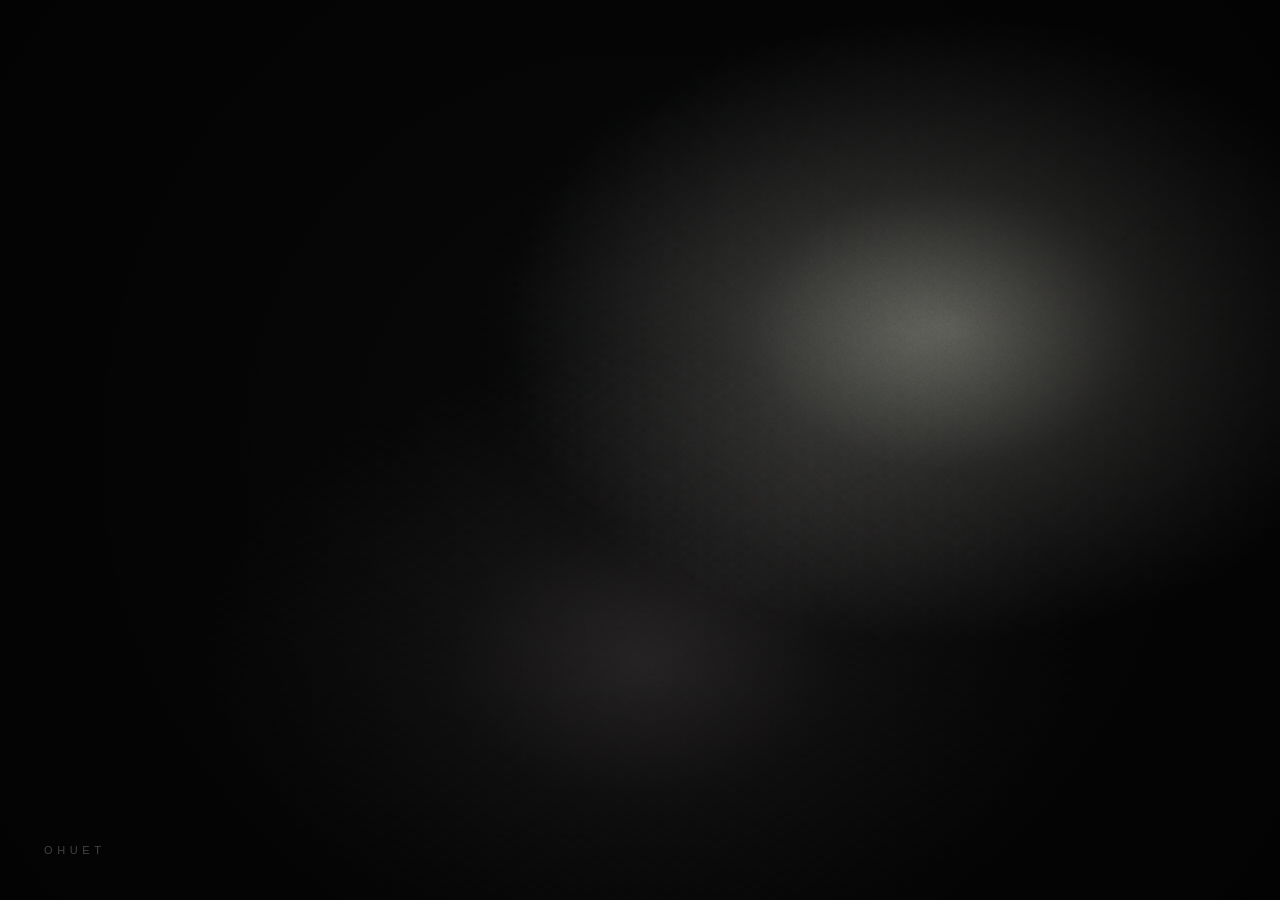
==== ohuet/index.html @ 289acee5 "Rebuild as OHUET: the state, given, not sold The concept spec (v1, September 2026) is now the canon," ====
<!doctype html>
<html lang="en">
<head>
<meta charset="utf-8">
<meta name="viewport" content="width=device-width, initial-scale=1, viewport-fit=cover">
<title>OHUET</title>
<meta name="description" content="OHUET">
<meta name="theme-color" content="#070708">
<meta name="apple-mobile-web-app-capable" content="yes">
<meta name="mobile-web-app-capable" content="yes">
<meta name="apple-mobile-web-app-status-bar-style" content="black-translucent">
<meta name="apple-mobile-web-app-title" content="OHUET">
<meta property="og:title" content="OHUET">
<meta property="og:type" content="website">
<link rel="manifest" href="./manifest.webmanifest">
<link rel="icon" href="./icons/mark.svg" type="image/svg+xml">
<link rel="icon" href="./icons/icon-192.png" sizes="192x192" type="image/png">
<link rel="apple-touch-icon" href="./icons/apple-touch-icon.png">
<link rel="stylesheet" href="./app.css">
</head>
<body class="arriving">

<main class="state">
  <canvas class="field" aria-label="OHUET"></canvas>
  <p class="line" aria-live="polite"></p>
  <p class="since"></p>
  <i class="voice" hidden></i>
</main>

<button class="mark" type="button" aria-label="OHUET" aria-expanded="false">OHUET</button>

<section class="door" hidden>
  <div class="door-body">
    <p class="shirt"></p>
    <div class="keep">
      <p class="keep-line">Keep this on your phone.</p>
      <p class="keep-how">iPhone: Share, then Add to Home Screen.<br>Android: menu, then Install app.</p>
    </div>
  </div>
</section>

<noscript><p class="noscript">OHUET needs JavaScript to be here.</p></noscript>
<script type="module" src="./app.js"></script>
</body>
</html>
---- ohuet/app.css ----
/* OHUET
 *
 * Almost nothing. A field, a mark, and text that arrives late and small. No
 * shadows, no rounded corners beyond the one dot, no icons. Everything that
 * moves does so slowly — three seconds to arrive, two to fade — and nothing
 * ever snaps.
 */

:root {
  --bg: #070708;
  --ink: #ece6dc;
  --ink-dim: rgba(236, 230, 220, 0.5);
  --ink-faint: rgba(236, 230, 220, 0.28);
  --rule: rgba(236, 230, 220, 0.1);
  --sans: ui-sans-serif, -apple-system, "Segoe UI", Roboto, "Helvetica Neue", Arial, sans-serif;
  --serif: ui-serif, Georgia, "Times New Roman", serif;
  --ease: cubic-bezier(0.16, 1, 0.3, 1);
  --edge: clamp(20px, 5vw, 44px);
  color-scheme: dark;
}

* { box-sizing: border-box; }

html, body {
  margin: 0;
  height: 100%;
  background: var(--bg);
  color: var(--ink);
  font-family: var(--sans);
  -webkit-font-smoothing: antialiased;
  overflow: hidden;
  overscroll-behavior: none;
}

button {
  font: inherit;
  color: inherit;
  background: none;
  border: 0;
  padding: 0;
  cursor: pointer;
  -webkit-tap-highlight-color: transparent;
}

a { color: inherit; text-decoration: none; border-bottom: 1px solid var(--rule); padding-bottom: 2px; }
a:focus-visible, button:focus-visible { outline: 1px solid var(--ink-dim); outline-offset: 8px; }

/* ------------------------------------------------------------- the state */

.state {
  position: fixed;
  inset: 0;
  transition: opacity 3000ms var(--ease);
}
body.arriving .state { opacity: 0; }
body.door-open .state { opacity: 0.35; transition-duration: 1200ms; }

.field {
  position: absolute;
  inset: 0;
  width: 100%;
  height: 100%;
  display: block;
  touch-action: none;
  user-select: none;
  -webkit-user-select: none;
}

.mark {
  position: fixed;
  z-index: 2;
  left: calc(var(--edge) + env(safe-area-inset-left));
  bottom: calc(var(--edge) + env(safe-area-inset-bottom));
  font-size: 11px;
  letter-spacing: 0.42em;
  color: var(--ink-faint);
  transition: color 800ms ease;
}
.mark:hover, .mark[aria-expanded="true"] { color: var(--ink-dim); }

.since {
  position: absolute;
  right: calc(var(--edge) + env(safe-area-inset-right));
  bottom: calc(var(--edge) + env(safe-area-inset-bottom) + 1px);
  margin: 0;
  font-size: 10px;
  letter-spacing: 0.3em;
  text-transform: uppercase;
  color: var(--ink-faint);
  opacity: 0;
  transition: opacity 2400ms ease;
  pointer-events: none;
}
.since.shown { opacity: 1; }

.line {
  position: absolute;
  left: var(--edge);
  right: var(--edge);
  top: 62%;
  margin: 0;
  text-align: center;
  font-family: var(--serif);
  font-size: clamp(18px, 3vw, 24px);
  color: var(--ink-dim);
  opacity: 0;
  transition: opacity 2000ms ease;
  pointer-events: none;
}
.line.shown { opacity: 1; }

/* The voice, when it is on: one dot, breathing. */
.voice {
  position: absolute;
  left: calc(var(--edge) + env(safe-area-inset-left) + 92px);
  bottom: calc(var(--edge) + env(safe-area-inset-bottom) + 4px);
  width: 4px;
  height: 4px;
  border-radius: 50%;
  background: var(--ink-dim);
  animation: breathe 6s ease-in-out infinite;
  pointer-events: none;
}
@keyframes breathe {
  0%, 100% { opacity: 0.35; transform: scale(1); }
  50% { opacity: 0.9; transform: scale(1.25); }
}

/* --------------------------------------------------------------- the door */

.door {
  position: fixed;
  inset: 0;
  display: grid;
  place-items: center;
  padding: var(--edge);
  animation: rise 1200ms var(--ease);
}
.door[hidden] { display: none; }

.door-body {
  text-align: center;
  max-width: 34ch;
}

.shirt {
  margin: 0;
  font-family: var(--serif);
  font-size: clamp(20px, 3.4vw, 26px);
  line-height: 1.5;
}

.keep { margin-top: clamp(40px, 9vh, 80px); }
.keep-line {
  margin: 0;
  font-family: var(--serif);
  font-size: clamp(16px, 2.6vw, 19px);
  color: var(--ink-dim);
}
.keep-how {
  margin: 1.2em 0 0;
  font-size: 11px;
  line-height: 1.8;
  letter-spacing: 0.06em;
  color: var(--ink-faint);
}
.keep-install {
  margin-top: 1.4em;
  padding: 12px 28px;
  border: 1px solid var(--rule);
  font-size: 11px;
  letter-spacing: 0.3em;
  text-transform: uppercase;
  color: var(--ink-dim);
  transition: color 600ms ease, border-color 600ms ease;
}
.keep-install:hover { color: var(--ink); border-color: var(--ink-dim); }

@keyframes rise {
  from { opacity: 0; transform: translateY(6px); }
  to { opacity: 1; transform: none; }
}

.noscript {
  position: fixed;
  inset: auto var(--edge) var(--edge);
  margin: 0;
  font-family: var(--serif);
  color: var(--ink-dim);
}

/* -------------------------------------------------------------------- still */

@media (prefers-reduced-motion: reduce) {
  *, *::before, *::after {
    animation-duration: 1ms !important;
    transition-duration: 1ms !important;
  }
}
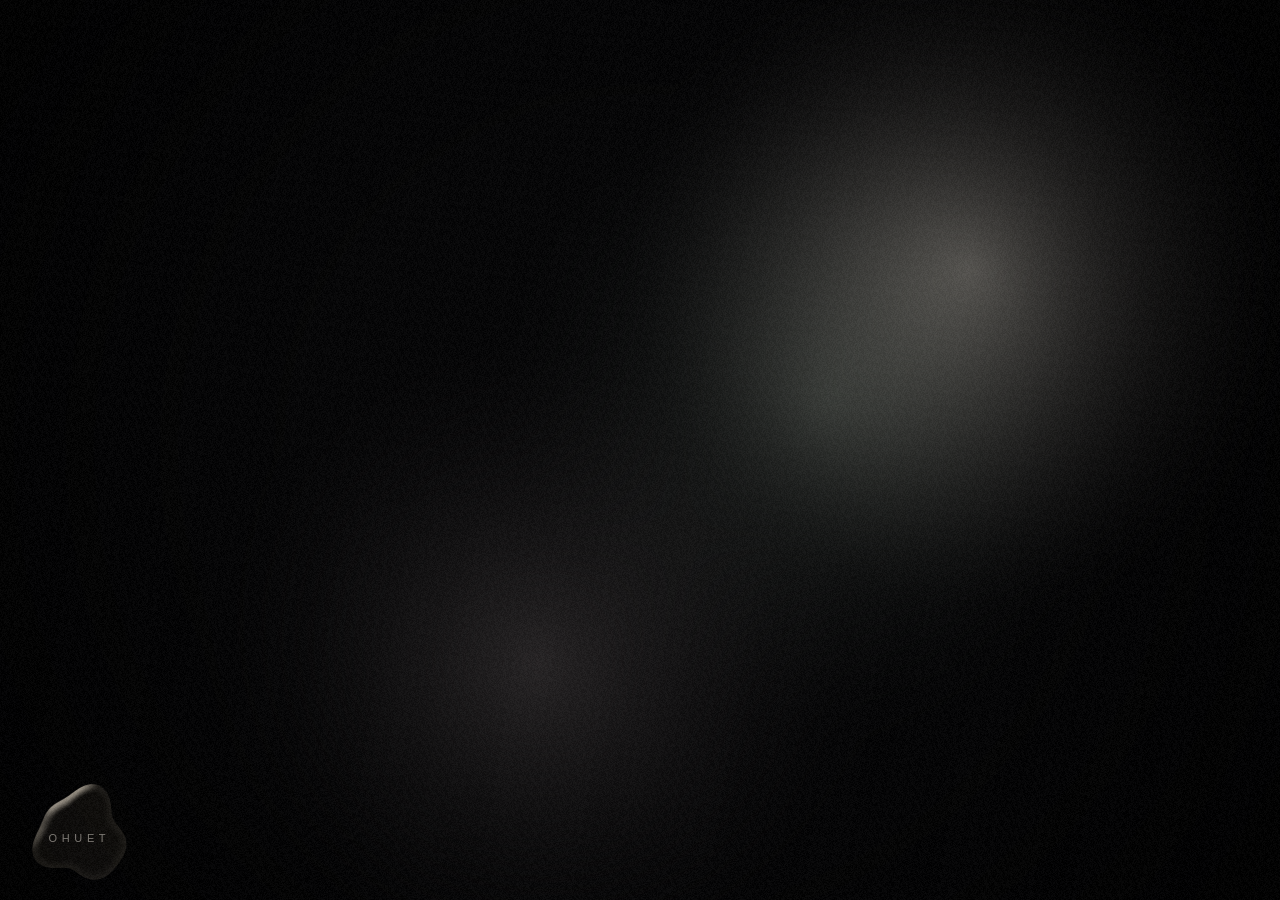
==== commit 65ec42fa: "OHUET in glass: liquid-glass displacement, made wabi The state is now seen through old glass. A WebG" ====
--- a/ohuet/index.html
+++ b/ohuet/index.html
@@ -3,6 +3,7 @@
 <head>
 <meta charset="utf-8">
 <meta name="viewport" content="width=device-width, initial-scale=1, viewport-fit=cover">
+<meta name="color-scheme" content="dark">
 <title>OHUET</title>
 <meta name="description" content="OHUET">
 <meta name="theme-color" content="#070708">
--- a/ohuet/app.css
+++ b/ohuet/app.css
@@ -53,7 +53,6 @@
   transition: opacity 3000ms var(--ease);
 }
 body.arriving .state { opacity: 0; }
-body.door-open .state { opacity: 0.35; transition-duration: 1200ms; }
 
 .field {
   position: absolute;
@@ -66,17 +65,24 @@
   -webkit-user-select: none;
 }
 
+/* The mark sits on a glass pebble drawn underneath it; the button itself is
+   the tap target (44pt) and carries only the letters. */
 .mark {
   position: fixed;
   z-index: 2;
-  left: calc(var(--edge) + env(safe-area-inset-left));
-  bottom: calc(var(--edge) + env(safe-area-inset-bottom));
+  left: calc(var(--edge) + env(safe-area-inset-left) - 14px);
+  bottom: calc(var(--edge) + env(safe-area-inset-bottom) - 4px);
+  min-width: 44px;
+  min-height: 44px;
+  padding: 0 14px;
   font-size: 11px;
   letter-spacing: 0.42em;
-  color: var(--ink-faint);
-  transition: color 800ms ease;
-}
-.mark:hover, .mark[aria-expanded="true"] { color: var(--ink-dim); }
+  text-indent: 0.42em;
+  color: var(--ink-dim);
+  transition: color 800ms ease, transform 120ms cubic-bezier(0.23, 1, 0.32, 1);
+}
+.mark:hover, .mark[aria-expanded="true"] { color: var(--ink); }
+.mark:active { transform: scale(0.97); }
 
 .since {
   position: absolute;
@@ -128,19 +134,33 @@
 
 /* --------------------------------------------------------------- the door */
 
+/* The door: words on a glass slab. The slab is drawn in glass.js exactly
+   behind .door-body; the words enter in 280 ms and leave in 200 ms, the same
+   as the glass, so the two read as one object. */
 .door {
   position: fixed;
   inset: 0;
   display: grid;
   place-items: center;
   padding: var(--edge);
-  animation: rise 1200ms var(--ease);
 }
 .door[hidden] { display: none; }
 
 .door-body {
+  width: min(86vw, 400px);
+  min-height: min(46dvh, 420px);
+  display: grid;
+  align-content: center;
+  padding: 40px 28px;
   text-align: center;
-  max-width: 34ch;
+  opacity: 0;
+  transform: translateY(6px);
+  transition: opacity 150ms cubic-bezier(0.23, 1, 0.32, 1), transform 150ms cubic-bezier(0.23, 1, 0.32, 1);
+}
+.door.open .door-body {
+  opacity: 1;
+  transform: none;
+  transition-duration: 280ms;
 }
 
 .shirt {
@@ -176,11 +196,6 @@
 }
 .keep-install:hover { color: var(--ink); border-color: var(--ink-dim); }
 
-@keyframes rise {
-  from { opacity: 0; transform: translateY(6px); }
-  to { opacity: 1; transform: none; }
-}
-
 .noscript {
   position: fixed;
   inset: auto var(--edge) var(--edge);
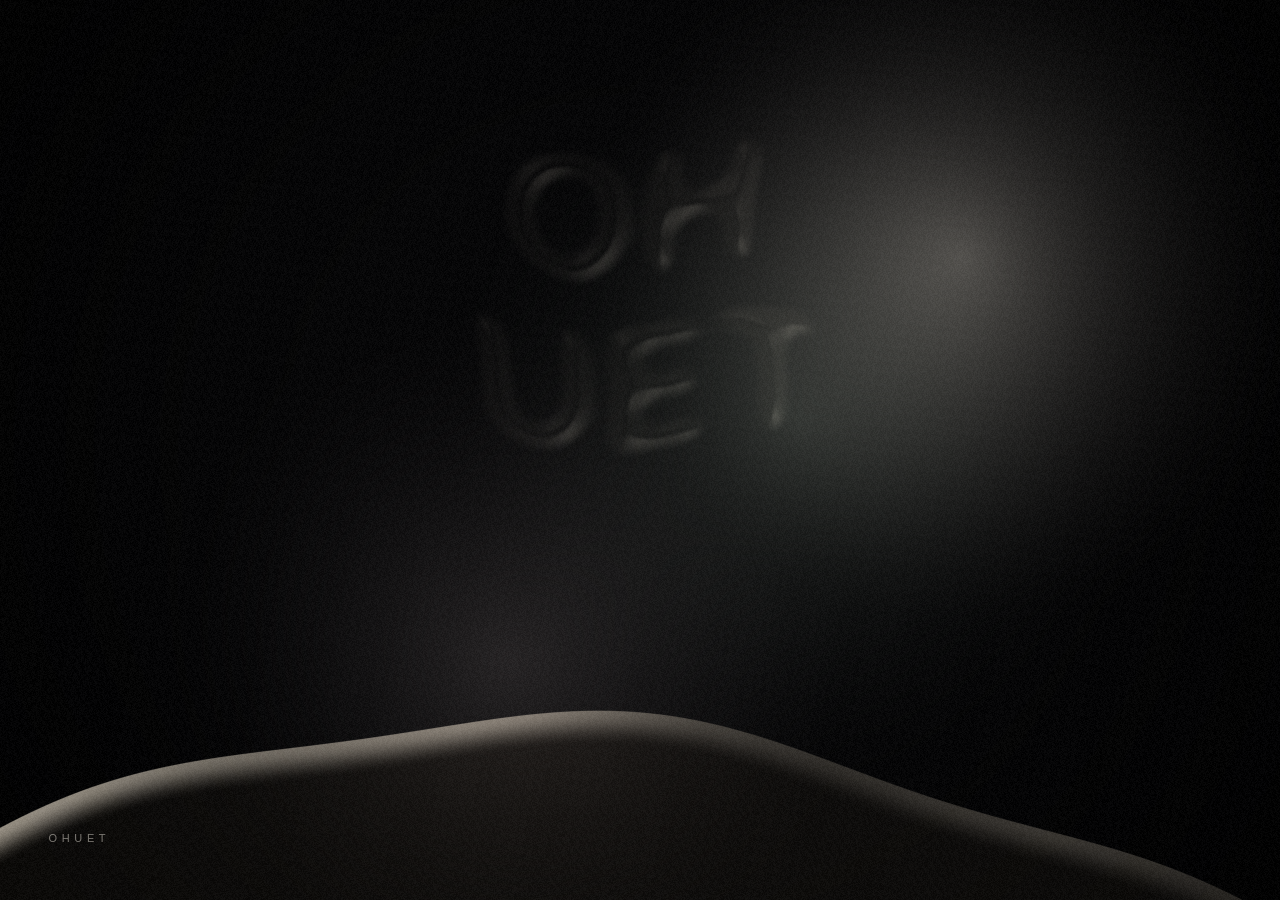
==== commit 4e09d2fa: "OHUET: the wordmark in liquid glass, a horizon, a swipe After the reference: a welcome whose wordmar" ====
--- a/ohuet/index.html
+++ b/ohuet/index.html
@@ -23,6 +23,8 @@
 
 <main class="state">
   <canvas class="field" aria-label="OHUET"></canvas>
+  <div class="word-stage" aria-hidden="true"></div>
+  <p class="hint" aria-hidden="true">swipe up</p>
   <p class="line" aria-live="polite"></p>
   <p class="since"></p>
   <i class="voice" hidden></i>
--- a/ohuet/app.css
+++ b/ohuet/app.css
@@ -115,6 +115,35 @@
 }
 .line.shown { opacity: 1; }
 
+/* The wordmark is drawn in glass.js; this box only says where. */
+.word-stage {
+  position: absolute;
+  left: 50%;
+  top: 42%;
+  width: min(78vw, 360px);
+  height: min(44dvh, 380px);
+  transform: translate(-50%, -50%);
+  pointer-events: none;
+  visibility: hidden;
+}
+
+.hint {
+  position: absolute;
+  left: 0;
+  right: 0;
+  top: 76%;
+  margin: 0;
+  text-align: center;
+  font-size: 10px;
+  letter-spacing: 0.34em;
+  text-transform: uppercase;
+  color: var(--ink-faint);
+  opacity: 0;
+  transition: opacity 1200ms ease;
+  pointer-events: none;
+}
+.hint.shown { opacity: 1; }
+
 /* The voice, when it is on: one dot, breathing. */
 .voice {
   position: absolute;
@@ -169,6 +198,11 @@
   font-size: clamp(20px, 3.4vw, 26px);
   line-height: 1.5;
 }
+.shirt s {
+  text-decoration: line-through;
+  text-decoration-thickness: 1px;
+  color: var(--ink-dim);
+}
 
 .keep { margin-top: clamp(40px, 9vh, 80px); }
 .keep-line {
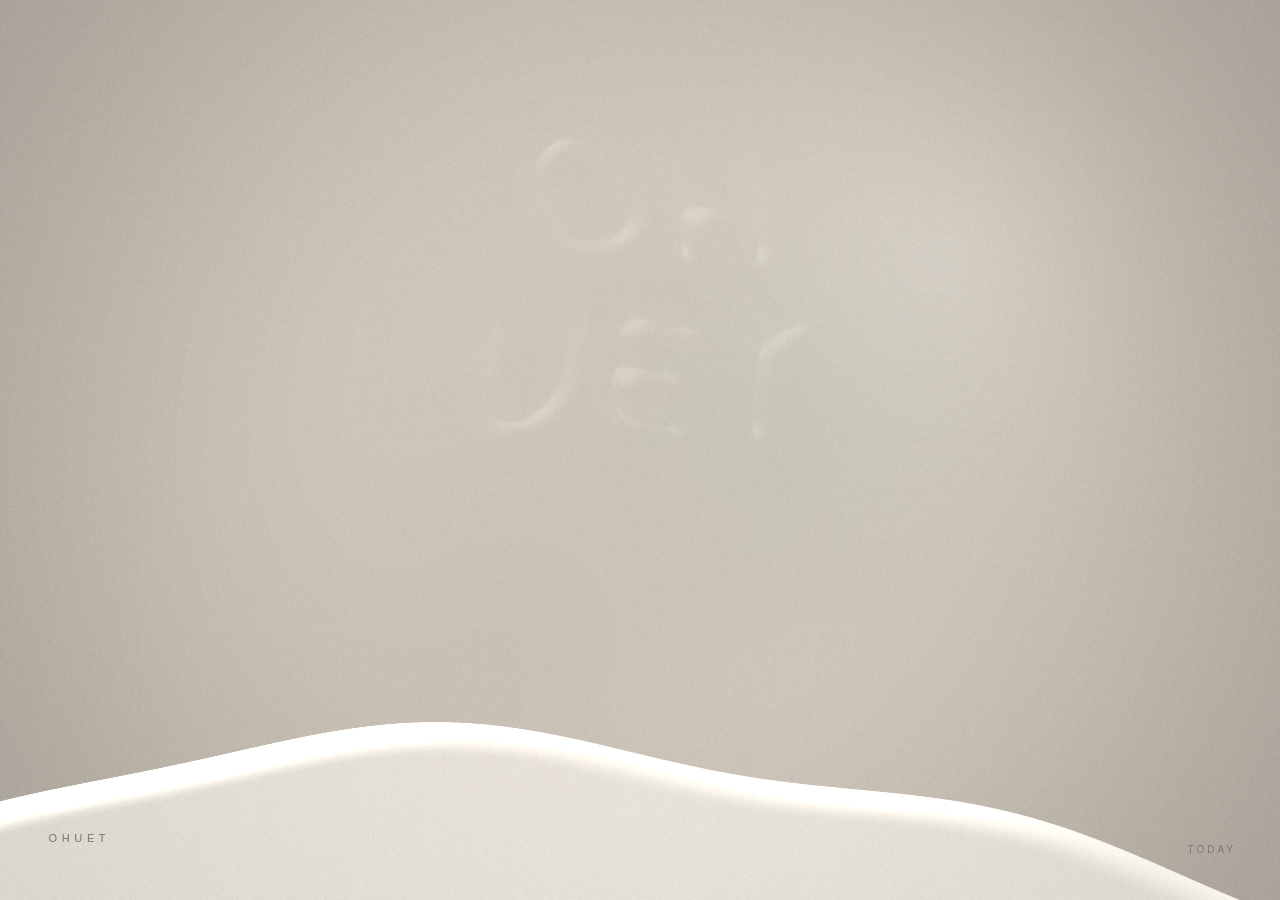
==== commit 2194cda4: "OHUET in a light room: pale ground, milky semi-transparent glass The ground is paper and stone now —" ====
--- a/ohuet/index.html
+++ b/ohuet/index.html
@@ -3,13 +3,13 @@
 <head>
 <meta charset="utf-8">
 <meta name="viewport" content="width=device-width, initial-scale=1, viewport-fit=cover">
-<meta name="color-scheme" content="dark">
+<meta name="color-scheme" content="light">
 <title>OHUET</title>
 <meta name="description" content="OHUET">
-<meta name="theme-color" content="#070708">
+<meta name="theme-color" content="#ece7de">
 <meta name="apple-mobile-web-app-capable" content="yes">
 <meta name="mobile-web-app-capable" content="yes">
-<meta name="apple-mobile-web-app-status-bar-style" content="black-translucent">
+<meta name="apple-mobile-web-app-status-bar-style" content="default">
 <meta name="apple-mobile-web-app-title" content="OHUET">
 <meta property="og:title" content="OHUET">
 <meta property="og:type" content="website">
--- a/ohuet/app.css
+++ b/ohuet/app.css
@@ -1,22 +1,22 @@
 /* OHUET
  *
- * Almost nothing. A field, a mark, and text that arrives late and small. No
- * shadows, no rounded corners beyond the one dot, no icons. Everything that
+ * Almost nothing. A pale field, a mark, and text that arrives late and small.
+ * No shadows, no rounded corners beyond the one dot, no icons. Everything that
  * moves does so slowly — three seconds to arrive, two to fade — and nothing
  * ever snaps.
  */
 
 :root {
-  --bg: #070708;
-  --ink: #ece6dc;
-  --ink-dim: rgba(236, 230, 220, 0.5);
-  --ink-faint: rgba(236, 230, 220, 0.28);
-  --rule: rgba(236, 230, 220, 0.1);
+  --bg: #ece7de;
+  --ink: #2a2622;
+  --ink-dim: rgba(42, 38, 34, 0.56);
+  --ink-faint: rgba(42, 38, 34, 0.36);
+  --rule: rgba(42, 38, 34, 0.14);
   --sans: ui-sans-serif, -apple-system, "Segoe UI", Roboto, "Helvetica Neue", Arial, sans-serif;
   --serif: ui-serif, Georgia, "Times New Roman", serif;
   --ease: cubic-bezier(0.16, 1, 0.3, 1);
   --edge: clamp(20px, 5vw, 44px);
-  color-scheme: dark;
+  color-scheme: light;
 }
 
 * { box-sizing: border-box; }
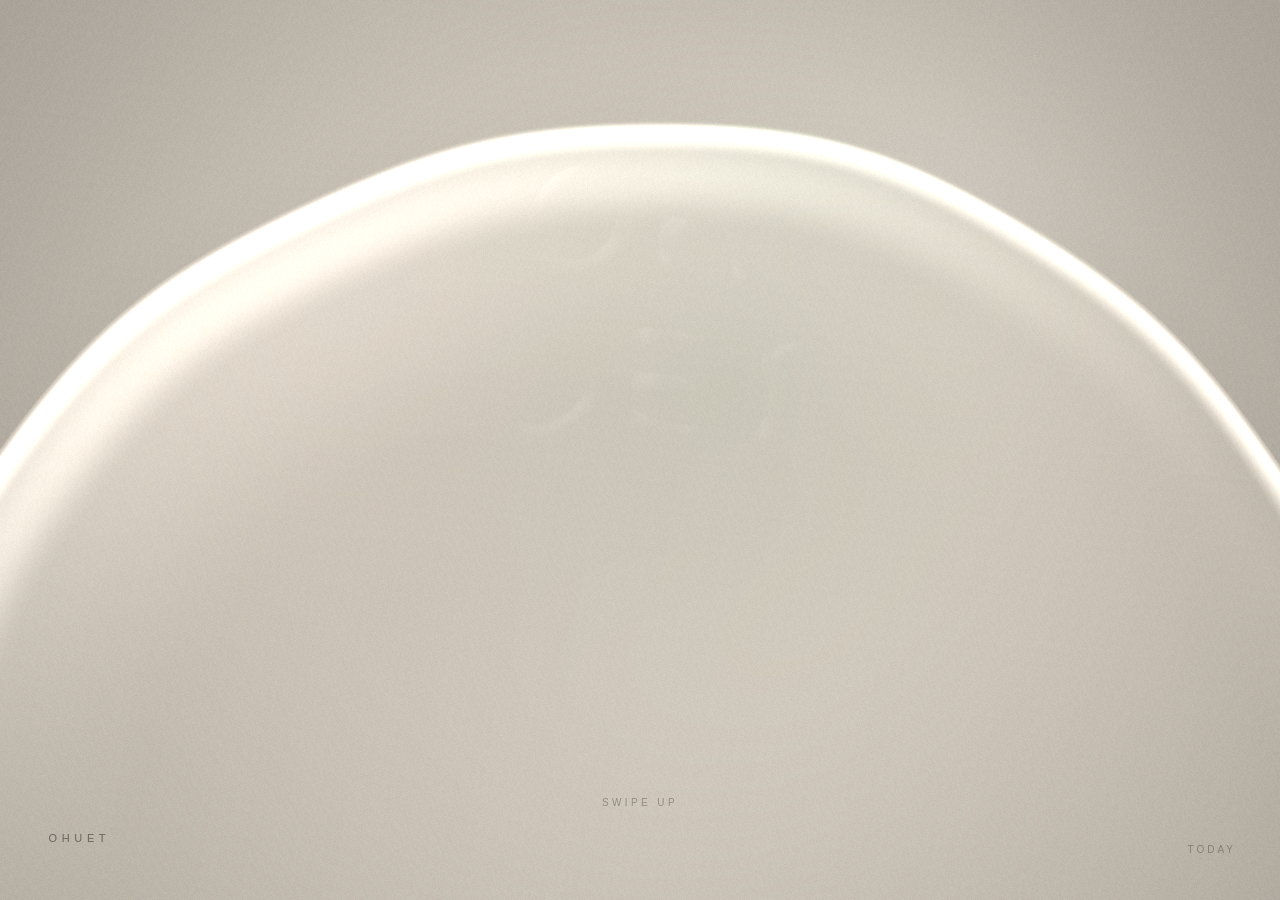
==== commit 5dbdf34c: "OHUET: the stone rises — the gesture rebuilt on the measured reference Appllama's study of the welco" ====
--- a/ohuet/index.html
+++ b/ohuet/index.html
@@ -21,7 +21,7 @@
 </head>
 <body class="arriving">
 
-<main class="state">
+<main class="state" aria-label="Swipe up to open, swipe down to close">
   <canvas class="field" aria-label="OHUET"></canvas>
   <div class="word-stage" aria-hidden="true"></div>
   <p class="hint" aria-hidden="true">swipe up</p>
@@ -30,17 +30,16 @@
   <i class="voice" hidden></i>
 </main>
 
-<button class="mark" type="button" aria-label="OHUET" aria-expanded="false">OHUET</button>
-
-<section class="door" hidden>
-  <div class="door-body">
-    <p class="shirt"></p>
-    <div class="keep">
-      <p class="keep-line">Keep this on your phone.</p>
-      <p class="keep-how">iPhone: Share, then Add to Home Screen.<br>Android: menu, then Install app.</p>
-    </div>
+<section class="open" hidden>
+  <p class="headline"></p>
+  <p class="third" aria-live="polite"></p>
+  <div class="keep">
+    <p class="keep-line">Keep this on your phone.</p>
+    <p class="keep-how">iPhone: Share, then Add to Home Screen.<br>Android: menu, then Install app.</p>
   </div>
 </section>
+
+<button class="mark" type="button" aria-label="OHUET" aria-expanded="false">OHUET</button>
 
 <noscript><p class="noscript">OHUET needs JavaScript to be here.</p></noscript>
 <script type="module" src="./app.js"></script>
--- a/ohuet/app.css
+++ b/ohuet/app.css
@@ -1,9 +1,10 @@
 /* OHUET
  *
- * Almost nothing. A pale field, a mark, and text that arrives late and small.
- * No shadows, no rounded corners beyond the one dot, no icons. Everything that
- * moves does so slowly — three seconds to arrive, two to fade — and nothing
- * ever snaps.
+ * Almost nothing. A pale field, a mark, and words that come in soft and go
+ * soft. No shadows, no rounded corners beyond the one dot, no icons. The copy
+ * sits where the reference measured it — the headline at 61.6 % of the
+ * height, the third line at 70.3 %, the one action at 88.5 % — and nothing
+ * travels: it blurs where it stands.
  */
 
 :root {
@@ -65,8 +66,8 @@
   -webkit-user-select: none;
 }
 
-/* The mark sits on a glass pebble drawn underneath it; the button itself is
-   the tap target (44pt) and carries only the letters. */
+/* The mark sits on the stone; the button is the tap target (44pt) and
+   carries only the letters. */
 .mark {
   position: fixed;
   z-index: 2;
@@ -115,23 +116,25 @@
 }
 .line.shown { opacity: 1; }
 
-/* The wordmark is drawn in glass.js; this box only says where. */
+/* The wordmark is drawn in glass.js; this box only says where — the
+   reference's wordmark block, centred at 43.7 % of the height. */
 .word-stage {
   position: absolute;
   left: 50%;
-  top: 42%;
-  width: min(78vw, 360px);
-  height: min(44dvh, 380px);
+  top: 43.7%;
+  width: min(72vw, 330px);
+  height: min(40dvh, 340px);
   transform: translate(-50%, -50%);
   pointer-events: none;
   visibility: hidden;
 }
 
+/* The hint, at 88.5 %: the stone carries it a little while it is pushed. */
 .hint {
   position: absolute;
   left: 0;
   right: 0;
-  top: 76%;
+  top: 88.5%;
   margin: 0;
   text-align: center;
   font-size: 10px;
@@ -141,8 +144,8 @@
   opacity: 0;
   transition: opacity 1200ms ease;
   pointer-events: none;
-}
-.hint.shown { opacity: 1; }
+  will-change: opacity, filter, transform;
+}
 
 /* The voice, when it is on: one dot, breathing. */
 .voice {
@@ -161,74 +164,89 @@
   50% { opacity: 0.9; transform: scale(1.25); }
 }
 
-/* --------------------------------------------------------------- the door */
-
-/* The door: words on a glass slab. The slab is drawn in glass.js exactly
-   behind .door-body; the words enter in 280 ms and leave in 200 ms, the same
-   as the glass, so the two read as one object. */
-.door {
+/* --------------------------------------------------------------- the open */
+
+/* The one place with words. It comes in when the pebble has landed —
+   520 ms, blur 14 → 0, no travel — and leaves in 240 ms. app.js drives the
+   opacity and blur; the layout lives here. */
+.open {
   position: fixed;
   inset: 0;
-  display: grid;
-  place-items: center;
-  padding: var(--edge);
-}
-.door[hidden] { display: none; }
-
-.door-body {
-  width: min(86vw, 400px);
-  min-height: min(46dvh, 420px);
-  display: grid;
-  align-content: center;
-  padding: 40px 28px;
-  text-align: center;
-  opacity: 0;
-  transform: translateY(6px);
-  transition: opacity 150ms cubic-bezier(0.23, 1, 0.32, 1), transform 150ms cubic-bezier(0.23, 1, 0.32, 1);
-}
-.door.open .door-body {
-  opacity: 1;
-  transform: none;
-  transition-duration: 280ms;
-}
-
-.shirt {
-  margin: 0;
-  font-family: var(--serif);
-  font-size: clamp(20px, 3.4vw, 26px);
-  line-height: 1.5;
-}
-.shirt s {
+  pointer-events: none;
+}
+.open[hidden] { display: none; }
+
+.headline {
+  position: absolute;
+  left: var(--edge);
+  right: var(--edge);
+  top: 61.63%;
+  margin: 0;
+  text-align: center;
+  font-family: var(--serif);
+  font-size: clamp(22px, 5.6vw, 30px);
+  line-height: 1.2;
+  letter-spacing: -0.01em;
+  opacity: 0;
+  will-change: opacity, filter;
+}
+.headline a { pointer-events: auto; }
+.headline s {
   text-decoration: line-through;
   text-decoration-thickness: 1px;
   color: var(--ink-dim);
 }
 
-.keep { margin-top: clamp(40px, 9vh, 80px); }
+/* The third line: rotating, each word coming into focus as the front passes. */
+.third {
+  position: absolute;
+  left: var(--edge);
+  right: var(--edge);
+  top: 70.32%;
+  margin: 0;
+  text-align: center;
+  font-family: var(--serif);
+  font-size: clamp(22px, 5.6vw, 30px);
+  line-height: 1.2;
+  color: var(--ink-dim);
+  opacity: 0;
+  min-height: 1.2em;
+}
+.third span { display: inline-block; will-change: opacity, filter; }
+
+/* The one action, at 88.5 %, where the reference keeps its pill. Not a pill:
+   a line, and a tap target when the phone can keep the app. */
+.keep {
+  position: absolute;
+  left: 72px;    /* clear of the mark on the left and the since-line on the right */
+  right: 72px;
+  top: 88.48%;
+  transform: translateY(-50%);
+  text-align: center;
+  opacity: 0;
+  pointer-events: none;
+}
 .keep-line {
   margin: 0;
   font-family: var(--serif);
   font-size: clamp(16px, 2.6vw, 19px);
-  color: var(--ink-dim);
-}
+  color: var(--ink);
+}
+.keep-action {
+  display: inline-block;
+  min-height: 44px;
+  padding: 0 16px;
+  border-bottom: 1px solid var(--rule);
+  transition: color 600ms ease, border-color 600ms ease;
+}
+.keep-action:hover { border-color: var(--ink-dim); }
 .keep-how {
-  margin: 1.2em 0 0;
+  margin: 0.8em 0 0;
   font-size: 11px;
-  line-height: 1.8;
+  line-height: 1.7;
   letter-spacing: 0.06em;
   color: var(--ink-faint);
 }
-.keep-install {
-  margin-top: 1.4em;
-  padding: 12px 28px;
-  border: 1px solid var(--rule);
-  font-size: 11px;
-  letter-spacing: 0.3em;
-  text-transform: uppercase;
-  color: var(--ink-dim);
-  transition: color 600ms ease, border-color 600ms ease;
-}
-.keep-install:hover { color: var(--ink); border-color: var(--ink-dim); }
 
 .noscript {
   position: fixed;
